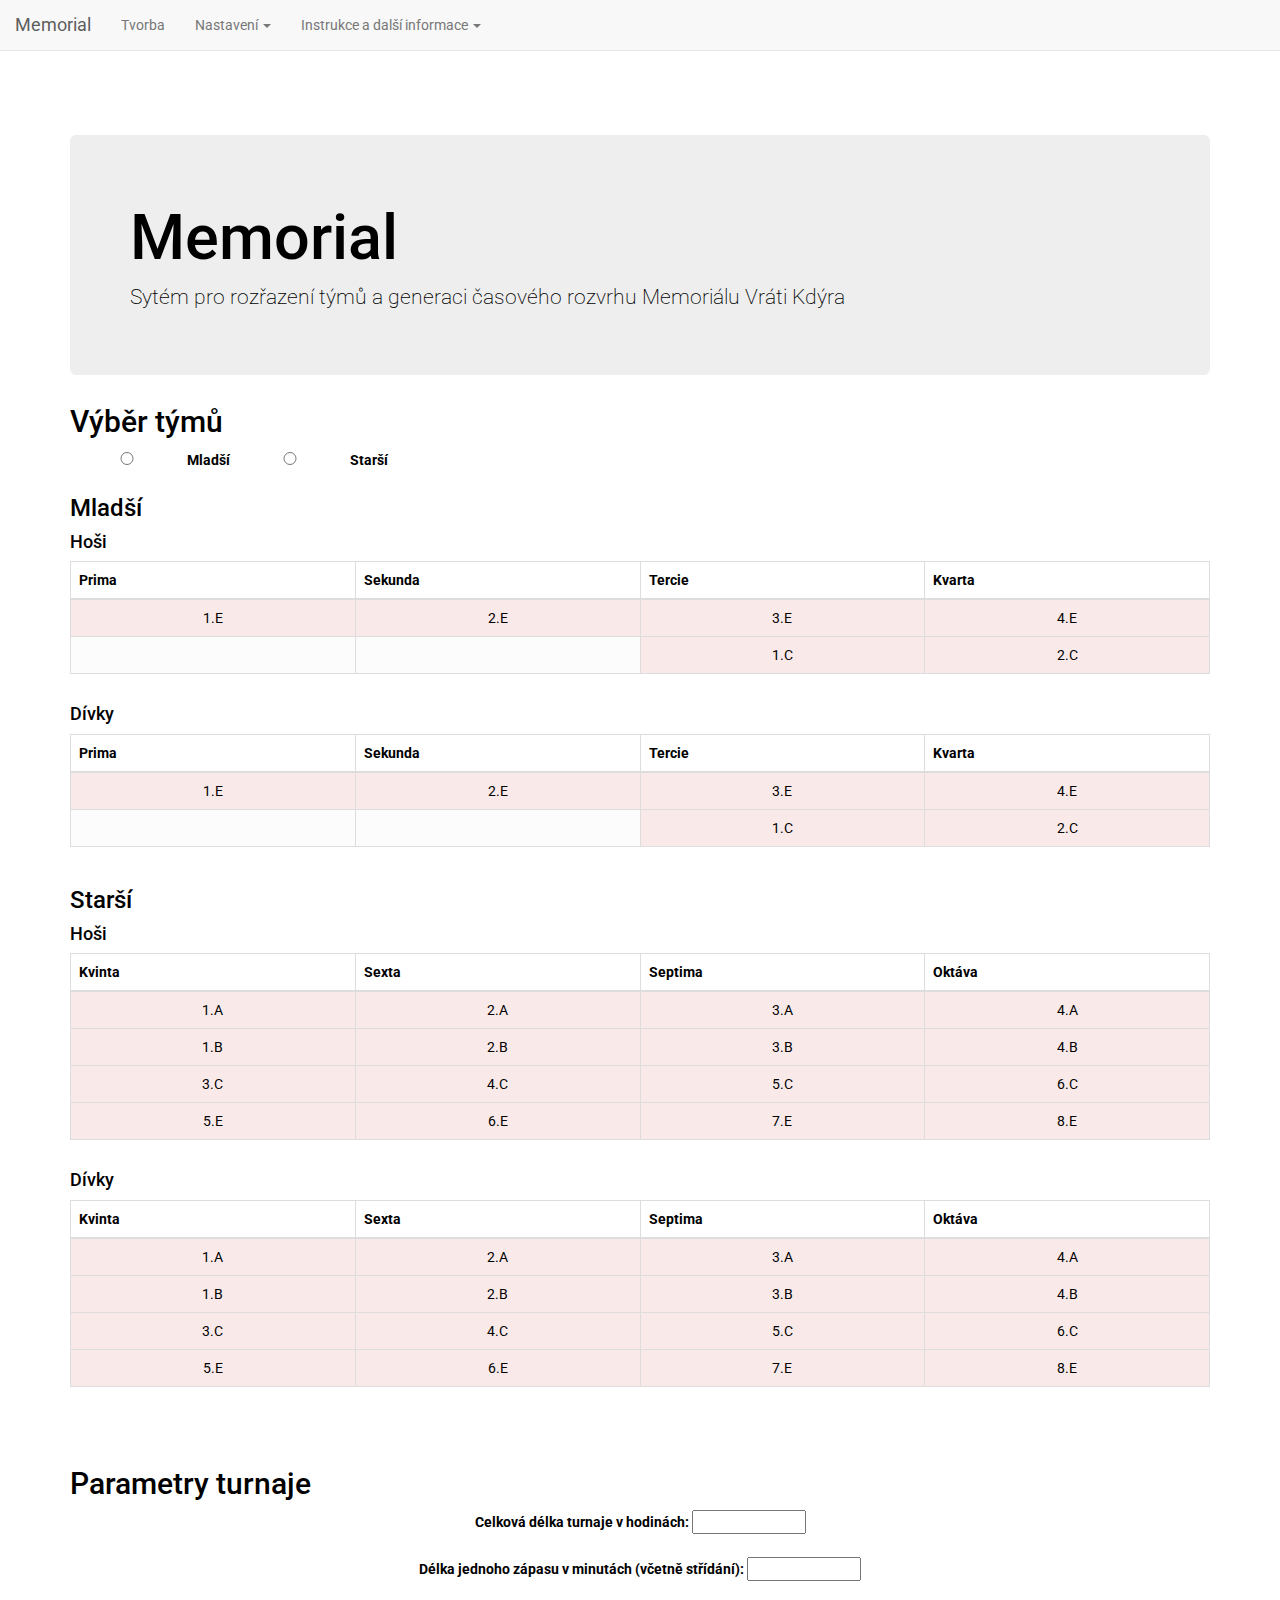
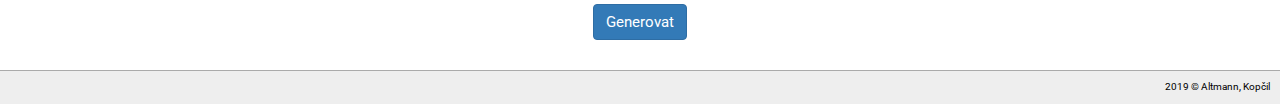
==== public/generate/generate.html @ 23718e71 "initial commit" ====
<!DOCTYPE html>
<html>
    <head>
        <meta charset="utf-8">
        <meta name="viewport" content="width=device-width, initial-scale=1">
        <title>Page Title</title>
        <link rel="stylesheet" href="https://maxcdn.bootstrapcdn.com/bootstrap/3.4.0/css/bootstrap.min.css">
        <script src="https://ajax.googleapis.com/ajax/libs/jquery/3.4.0/jquery.min.js"></script>
        <script src="https://maxcdn.bootstrapcdn.com/bootstrap/3.4.0/js/bootstrap.min.js"></script>
        <link rel="stylesheet" href="../shared/assets/general.css">
        <link rel="stylesheet" href="assets/style.css">
    </head>
    <body>
        <div class="container">
            <!-- Top navbar menu -->
            <div class="navbar-placeholder"></div>
            
            <!-- Header -->
            <div class="header-placeholder"></div>
            
            <!--<div class="table-responsive">
                <table class="table table-bordered table-condensed">
                    <thead>
                        <tr>
                            <th style="width: 30%">Čas</th>
                            <th style="width: 70%">Týmy</th>
                        </tr>
                    </thead>
                    <tbody>
                        <tr>
                            <td>1</td>
                            <td>2</td>
                        </tr>
                        <tr>
                            <td>1</td>
                            <td>2</td>
                        </tr>
                    </tbody>
                </table>
            </div>-->
            <!-- Header -->
            
            <!-- Main content -->
            <h2>Výběr týmů</h2>
            <p>
                <input type="radio" id="y" name="y-o">
                <label for="y">Mladší</label>
                <input type="radio" id="o" name="y-o">
                <label for="o">Starší</label>
            </p>
            <div class="young-container">
            <h3 id="title-young">Mladší</h3>
            <h4>Hoši</h4>
            <div class="table-responsive choose young lads">
                <table class="table table-bordered">
                    <thead>
                        <tr>
                            <th style="width: 25%">Prima</th>
                            <th style="width: 25%">Sekunda</th>
                            <th style="width: 25%">Tercie</th>
                            <th style="width: 25%">Kvarta</th>
                        </tr>
                    </thead>
                    <tbody>
                        <tr>
                            <td>1.E</td>
                            <td>2.E</td>
                            <td>3.E</td>
                            <td>4.E</td>
                        </tr>
                        <tr>
                            <td class="empty"></td>
                            <td class="empty"></td>
                            <td>1.C</td>
                            <td>2.C</td>
                        </tr>
                    </tbody>
                </table>
            </div>
            <h4>Dívky</h4>
            <div class="table-responsive choose young lasses">
                <table class="table table-bordered">
                    <thead>
                        <tr>
                            <th style="width: 25%">Prima</th>
                            <th style="width: 25%">Sekunda</th>
                            <th style="width: 25%">Tercie</th>
                            <th style="width: 25%">Kvarta</th>
                        </tr>
                    </thead>
                    <tbody>
                        <tr>
                            <td>1.E</td>
                            <td>2.E</td>
                            <td>3.E</td>
                            <td>4.E</td>
                        </tr>
                        <tr>
                            <td class="empty"></td>
                            <td class="empty"></td>
                            <td>1.C</td>
                            <td>2.C</td>
                        </tr>
                    </tbody>
                </table>
            </div>
            </div>
            <div class="old-container">
            <h3 id="title">Starší</h3>
            <h4>Hoši</h4>
            <div class="table-responsive choose old lads">
                <table class="table table-bordered">
                    <thead>
                        <tr>
                            <th style="width: 25%">Kvinta</th>
                            <th style="width: 25%">Sexta</th>
                            <th style="width: 25%">Septima</th>
                            <th style="width: 25%">Oktáva</th>
                        </tr>
                    </thead>
                    <tbody>
                        <tr>
                            <td>1.A</td>
                            <td>2.A</td>
                            <td>3.A</td>
                            <td>4.A</td>
                        </tr>
                        <tr>
                            <td>1.B</td>
                            <td>2.B</td>
                            <td>3.B</td>
                            <td>4.B</td>
                        </tr>
                        <tr>
                            <td>3.C</td>
                            <td>4.C</td>
                            <td>5.C</td>
                            <td>6.C</td>
                        </tr>
                        <tr>
                            <td>5.E</td>
                            <td>6.E</td>
                            <td>7.E</td>
                            <td>8.E</td>
                        </tr>
                    </tbody>
                </table>
            </div>
            <h4>Dívky</h4>
            <div class="table-responsive choose old lasses">
                <table class="table table-bordered">
                    <thead>
                        <tr>
                            <th style="width: 25%">Kvinta</th>
                            <th style="width: 25%">Sexta</th>
                            <th style="width: 25%">Septima</th>
                            <th style="width: 25%">Oktáva</th>
                        </tr>
                    </thead>
                    <tbody>
                        <tr>
                            <td>1.A</td>
                            <td>2.A</td>
                            <td>3.A</td>
                            <td>4.A</td>
                        </tr>
                        <tr>
                            <td>1.B</td>
                            <td>2.B</td>
                            <td>3.B</td>
                            <td>4.B</td>
                        </tr>
                        <tr>
                            <td>3.C</td>
                            <td>4.C</td>
                            <td>5.C</td>
                            <td>6.C</td>
                        </tr>
                        <tr>
                            <td>5.E</td>
                            <td>6.E</td>
                            <td>7.E</td>
                            <td>8.E</td>
                        </tr>
                    </tbody>
                </table>
            </div>
            </div>
            <br>
            <div align="center" class="debug">
                <label>Vybrané týmy: </label>
                <br>
                <textarea id="listOfSelected" rows="5"></textarea>
                <br>
            </div>
            <br>
            <h2 is="parameters">Parametry turnaje</h2>
            <form align="center" action>
                <label>Celková délka turnaje v hodinách:</label>
                <input
                    type="number"
                    id="time">
                <br>
                <br>
                <label>Délka jednoho zápasu v minutách (včetně střídání):</label>
                <input
                    type="number"
                    id="oneMatch">
                <br>
                <br>
                <button class="btn btn-primary" id="generate">
                    Generovat
                </button>
            </form>
            <!-- Main content - end -->
            
            <!-- Footer - start -->
            <footer class="footer">
                2019 &#169; Altmann, Kopčil
            </footer>
            <!-- Footer - end -->
        </div>
        <script src="../shared/assets/load_placeholders.js"></script>
        <script src="assets/script.js"></script>
    </body>
</html>
---- public/shared/assets/general.css ----
@import url('https://fonts.googleapis.com/css?family=Roboto:300&display=swap');

* {
    padding : 0;
    margin : 0;
}

body {
    background : white;
    color : black;
    font-family: 'Roboto', sans-serif;
}

button:active, input:focus{
    outline:none;
}

.head-jumbo {
    margin-top:15vh;
}

.footer {
    text-align: right;
    font-size: 0.7em;
    padding: 1em;
    margin-top: 3em;
    background-color: #eee;
    width: 100vw;
    position:absolute;
    left:0;
    border-top: 1px solid #aaa;
}
---- public/generate/assets/style.css ----
tbody{
    text-align: center;
}
.choose td{
    background-color: rgba(200, 50, 40, 0.1);
}
.choose .selected{
    background-color: rgba(50, 200, 40, 0.1);
}
.choose .empty{
    background-color: rgba(0, 0, 0, 0.01);
}

textarea{
    width:80%;
    font-size:1.1em;
}

.debug {
    display:none;
}

#y:checked + .young-container {
    display: none;
}

input{
    width:10%;
    text-align:center;
}

#generate{
    font-size:1.1em;
}
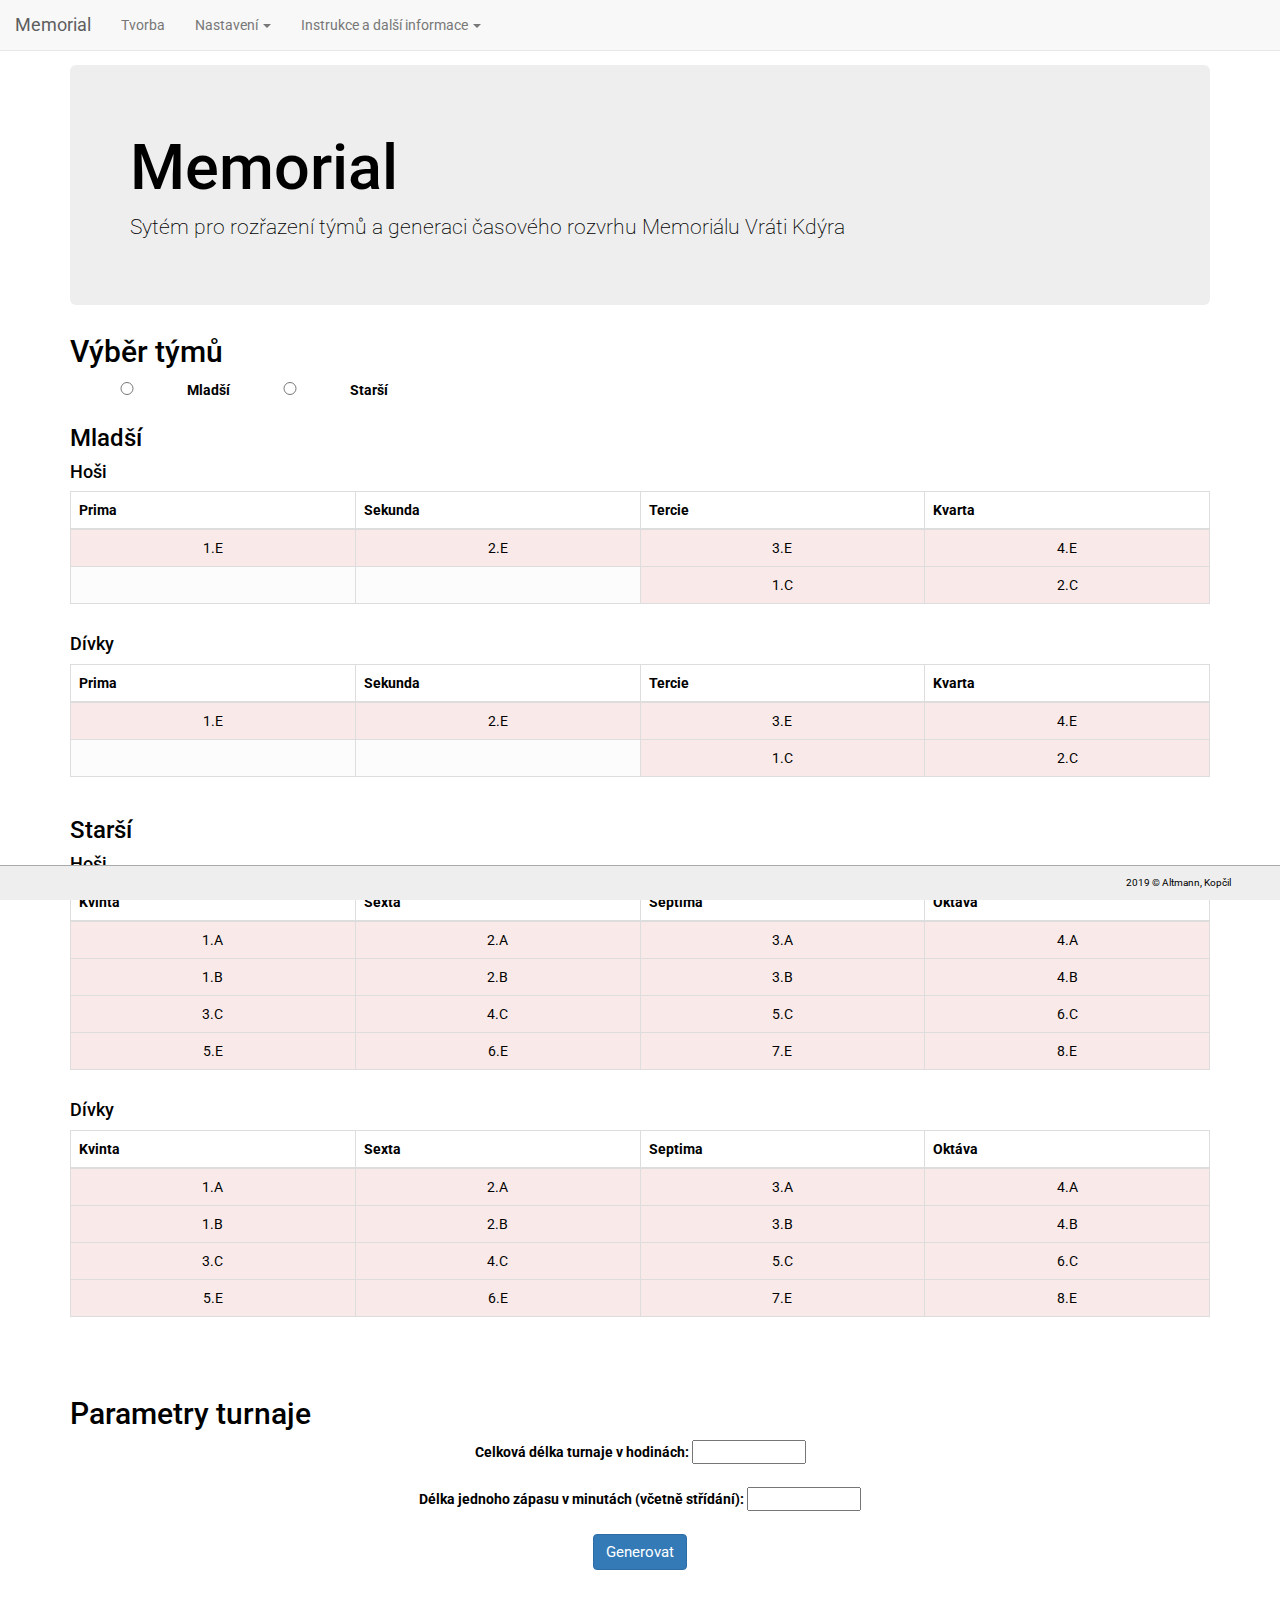
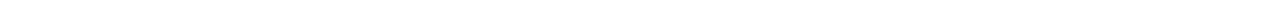
==== commit f10ed3a5: "upated modules, more placeholders, started building login page" ====
--- a/public/generate/generate.html
+++ b/public/generate/generate.html
@@ -3,12 +3,15 @@
     <head>
         <meta charset="utf-8">
         <meta name="viewport" content="width=device-width, initial-scale=1">
-        <title>Page Title</title>
+        
         <link rel="stylesheet" href="https://maxcdn.bootstrapcdn.com/bootstrap/3.4.0/css/bootstrap.min.css">
         <script src="https://ajax.googleapis.com/ajax/libs/jquery/3.4.0/jquery.min.js"></script>
         <script src="https://maxcdn.bootstrapcdn.com/bootstrap/3.4.0/js/bootstrap.min.js"></script>
         <link rel="stylesheet" href="../shared/assets/general.css">
         <link rel="stylesheet" href="assets/style.css">
+
+        <title>Memorial - Tvorba</title>
+        <link rel="icon" href="../shared/media/icon.png">
     </head>
     <body>
         <div class="container">
@@ -214,11 +217,9 @@
             </form>
             <!-- Main content - end -->
             
-            <!-- Footer - start -->
-            <footer class="footer">
-                2019 &#169; Altmann, Kopčil
-            </footer>
-            <!-- Footer - end -->
+            <!-- Footer -->
+            <div class="footer-placeholder"></div>
+            
         </div>
         <script src="../shared/assets/load_placeholders.js"></script>
         <script src="assets/script.js"></script>
--- a/public/shared/assets/general.css
+++ b/public/shared/assets/general.css
@@ -6,6 +6,8 @@
 }
 
 body {
+    margin-top: 65px;
+    margin-bottom: 4em;
     background : white;
     color : black;
     font-family: 'Roboto', sans-serif;
@@ -15,18 +17,16 @@
     outline:none;
 }
 
-.head-jumbo {
-    margin-top:15vh;
-}
-
 .footer {
     text-align: right;
     font-size: 0.7em;
     padding: 1em;
+    padding-right: 5em;
     margin-top: 3em;
     background-color: #eee;
     width: 100vw;
-    position:absolute;
+    position: fixed;
     left:0;
+    bottom: 0;
     border-top: 1px solid #aaa;
 }
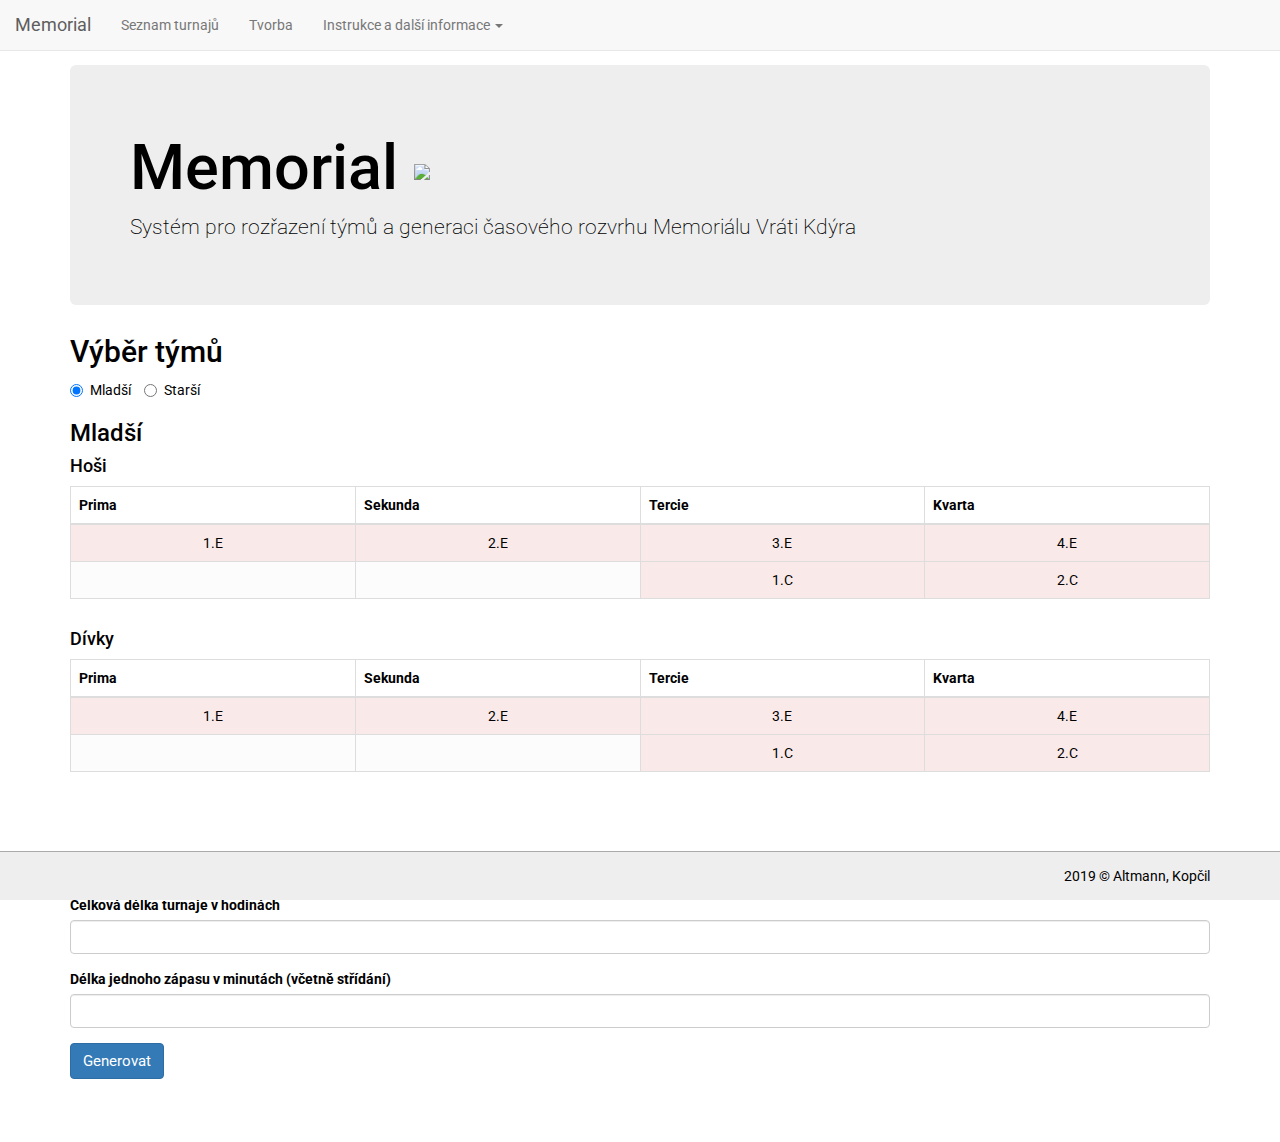
==== commit f7cea9ae: "completed login, updated to fit standards, started makin list screen" ====
--- a/public/generate/generate.html
+++ b/public/generate/generate.html
@@ -45,12 +45,15 @@
             
             <!-- Main content -->
             <h2>Výběr týmů</h2>
-            <p>
-                <input type="radio" id="y" name="y-o">
+            <form class="form-inline">
+                <!-- <input type="radio" id="y" name="y-o">
                 <label for="y">Mladší</label>
                 <input type="radio" id="o" name="y-o">
-                <label for="o">Starší</label>
-            </p>
+                <label for="o">Starší</label> -->
+
+                <label class="radio-inline"><input type="radio" value="y" name="y-o" checked>Mladší</label>
+                <label class="radio-inline"><input type="radio" value="o" name="y-o">Starší</label>
+                </form>
             <div class="young-container">
             <h3 id="title-young">Mladší</h3>
             <h4>Hoši</h4>
@@ -198,22 +201,27 @@
             </div>
             <br>
             <h2 is="parameters">Parametry turnaje</h2>
-            <form align="center" action>
+            <!-- <form align="center" action class>
                 <label>Celková délka turnaje v hodinách:</label>
-                <input
-                    type="number"
-                    id="time">
+                <input type="number" id="time">
                 <br>
                 <br>
                 <label>Délka jednoho zápasu v minutách (včetně střídání):</label>
-                <input
-                    type="number"
-                    id="oneMatch">
-                <br>
-                <br>
-                <button class="btn btn-primary" id="generate">
-                    Generovat
-                </button>
+                <input type="number" id="oneMatch">
+                <br>
+                <br>
+                <button class="btn btn-primary" id="generate">Generovat</button>
+            </form> -->
+            <form action="" class="vertical-form">
+                <div class="form-group">
+                    <label for="time" class="control-label">Celková délka turnaje v hodinách</label>
+                    <input type="number" class="form-control" id="time">
+                </div>
+                <div class="form-group">
+                    <label for="oneMatch"  class="control-label">Délka jednoho zápasu v minutách (včetně střídání)</label>
+                    <input type="number" class="form-control" id="oneMatch">
+                </div>
+                <button type="button" class="btn btn-primary" id="generate">Generovat</button>
             </form>
             <!-- Main content - end -->
             
--- a/public/shared/assets/general.css
+++ b/public/shared/assets/general.css
@@ -1,4 +1,4 @@
-@import url('https://fonts.googleapis.com/css?family=Roboto:300&display=swap');
+@import url('https://fonts.googleapis.com/css?family=Roboto:300&subset=latin,latin-ext');
 
 * {
     padding : 0;
@@ -7,7 +7,7 @@
 
 body {
     margin-top: 65px;
-    margin-bottom: 4em;
+    margin-bottom: 4.5em;
     background : white;
     color : black;
     font-family: 'Roboto', sans-serif;
@@ -17,9 +17,14 @@
     outline:none;
 }
 
+
+.gymik-logo{
+    width: 1em;
+}
+
 .footer {
     text-align: right;
-    font-size: 0.7em;
+    /* font-size: 0.7em; */
     padding: 1em;
     padding-right: 5em;
     margin-top: 3em;
--- a/public/generate/assets/style.css
+++ b/public/generate/assets/style.css
@@ -20,15 +20,6 @@
     display:none;
 }
 
-#y:checked + .young-container {
-    display: none;
-}
-
-input{
-    width:10%;
-    text-align:center;
-}
-
 #generate{
     font-size:1.1em;
 }
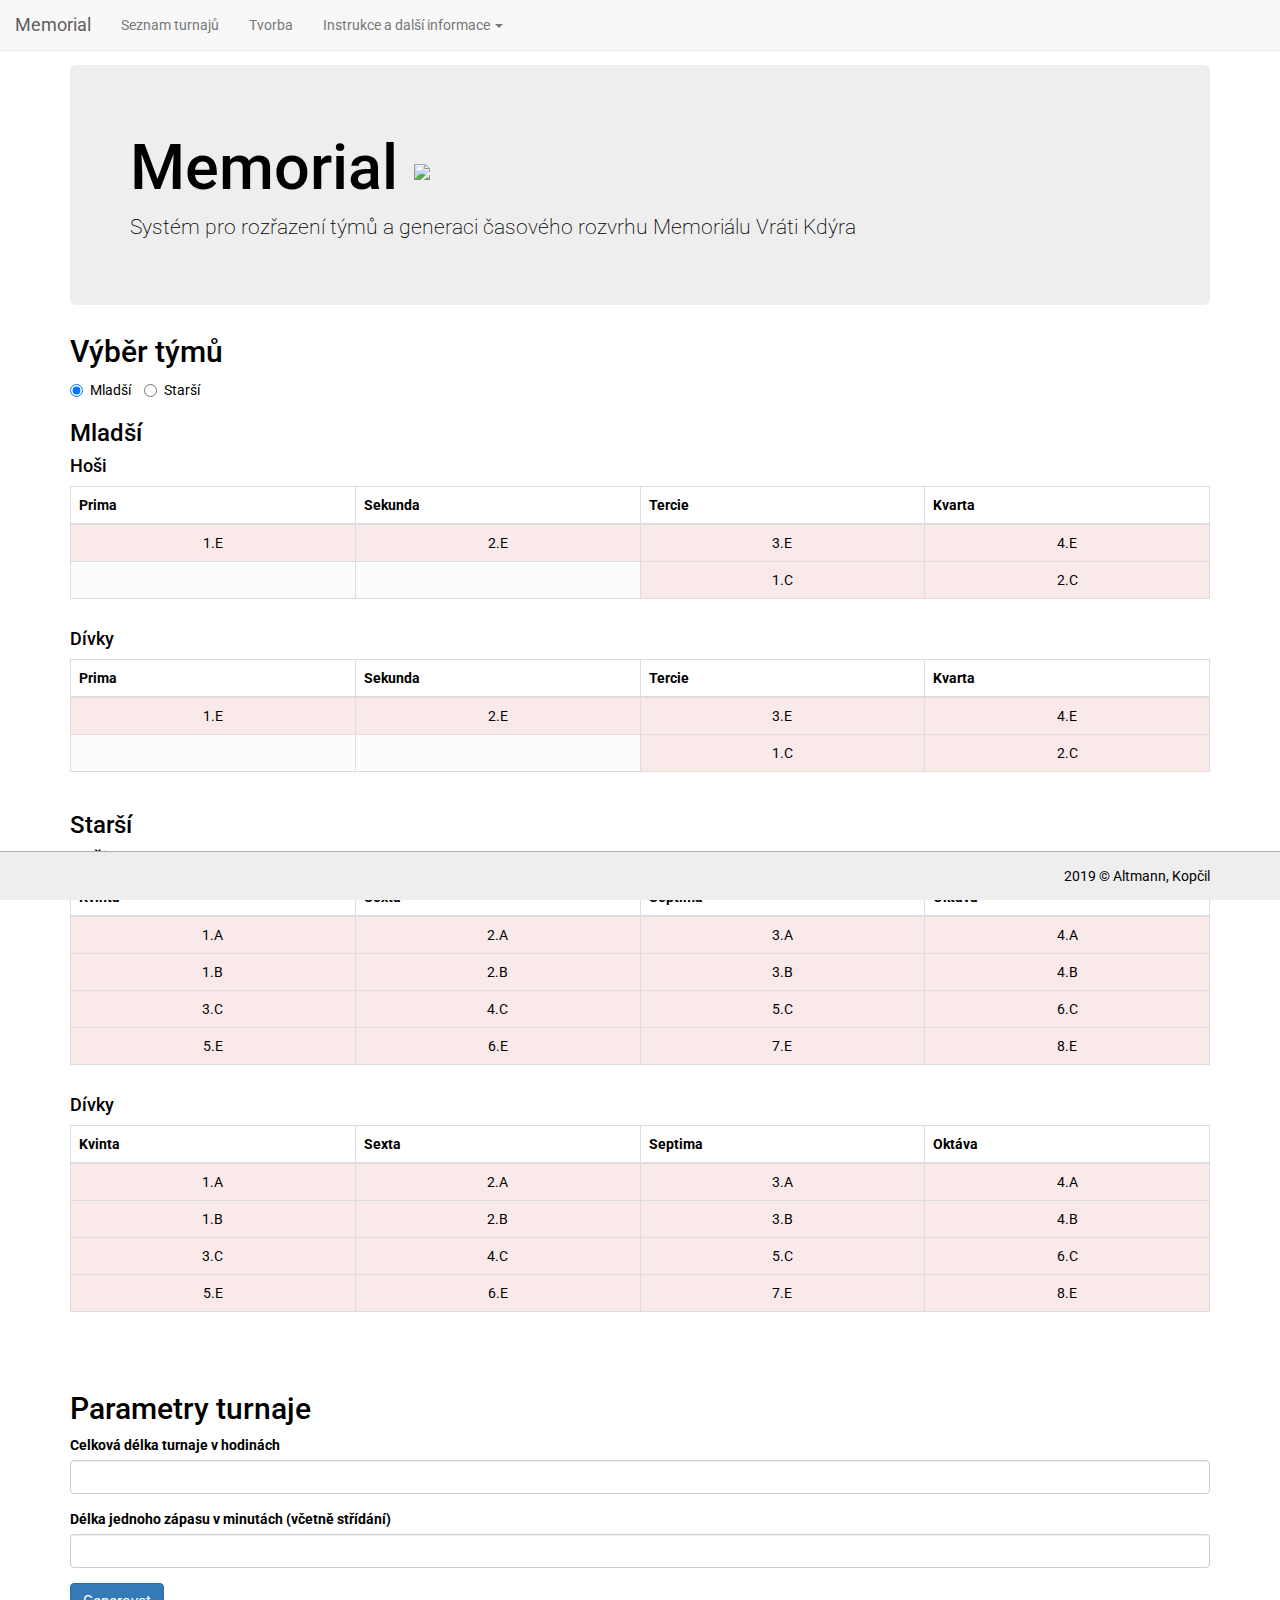
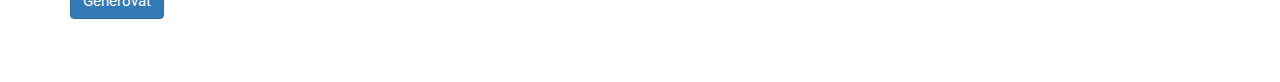
==== commit 94461724: "pages completed, working on compatibility" ====
--- a/public/generate/generate.html
+++ b/public/generate/generate.html
@@ -1,27 +1,29 @@
 <!DOCTYPE html>
 <html>
-    <head>
-        <meta charset="utf-8">
-        <meta name="viewport" content="width=device-width, initial-scale=1">
-        
-        <link rel="stylesheet" href="https://maxcdn.bootstrapcdn.com/bootstrap/3.4.0/css/bootstrap.min.css">
-        <script src="https://ajax.googleapis.com/ajax/libs/jquery/3.4.0/jquery.min.js"></script>
-        <script src="https://maxcdn.bootstrapcdn.com/bootstrap/3.4.0/js/bootstrap.min.js"></script>
-        <link rel="stylesheet" href="../shared/assets/general.css">
-        <link rel="stylesheet" href="assets/style.css">
-
-        <title>Memorial - Tvorba</title>
-        <link rel="icon" href="../shared/media/icon.png">
-    </head>
-    <body>
-        <div class="container">
-            <!-- Top navbar menu -->
-            <div class="navbar-placeholder"></div>
-            
-            <!-- Header -->
-            <div class="header-placeholder"></div>
-            
-            <!--<div class="table-responsive">
+
+<head>
+    <meta charset="utf-8">
+    <meta name="viewport" content="width=device-width, initial-scale=1">
+
+    <script src="https://ajax.googleapis.com/ajax/libs/jquery/3.4.0/jquery.min.js"></script>
+    <script src="https://maxcdn.bootstrapcdn.com/bootstrap/3.4.0/js/bootstrap.min.js"></script>
+    <link rel="stylesheet" href="https://maxcdn.bootstrapcdn.com/bootstrap/3.4.0/css/bootstrap.min.css">
+    <link rel="stylesheet" href="../shared/assets/css/general.css">
+    <link rel="stylesheet" href="assets/style.css">
+
+    <title>Memorial - Tvorba</title>
+    <link rel="icon" href="../shared/media/icon.png">
+</head>
+
+<body>
+    <div class="container">
+        <!-- Top navbar menu -->
+        <div class="navbar-placeholder"></div>
+
+        <!-- Header -->
+        <div class="header-placeholder"></div>
+
+        <!--<div class="table-responsive">
                 <table class="table table-bordered table-condensed">
                     <thead>
                         <tr>
@@ -41,20 +43,20 @@
                     </tbody>
                 </table>
             </div>-->
-            <!-- Header -->
-            
-            <!-- Main content -->
-            <h2>Výběr týmů</h2>
-            <form class="form-inline">
-                <!-- <input type="radio" id="y" name="y-o">
+        <!-- Header -->
+
+        <!-- Main content -->
+        <h2>Výběr týmů</h2>
+        <form class="form-inline">
+            <!-- <input type="radio" id="y" name="y-o">
                 <label for="y">Mladší</label>
                 <input type="radio" id="o" name="y-o">
                 <label for="o">Starší</label> -->
 
-                <label class="radio-inline"><input type="radio" value="y" name="y-o" checked>Mladší</label>
-                <label class="radio-inline"><input type="radio" value="o" name="y-o">Starší</label>
-                </form>
-            <div class="young-container">
+            <label class="radio-inline"><input type="radio" value="y" name="y-o" checked>Mladší</label>
+            <label class="radio-inline"><input type="radio" value="o" name="y-o">Starší</label>
+        </form>
+        <div class="young-container">
             <h3 id="title-young">Mladší</h3>
             <h4>Hoši</h4>
             <div class="table-responsive choose young lads">
@@ -110,8 +112,8 @@
                     </tbody>
                 </table>
             </div>
-            </div>
-            <div class="old-container">
+        </div>
+        <div class="old-container">
             <h3 id="title">Starší</h3>
             <h4>Hoši</h4>
             <div class="table-responsive choose old lads">
@@ -191,17 +193,17 @@
                     </tbody>
                 </table>
             </div>
-            </div>
+        </div>
+        <br>
+        <div align="center" class="debug">
+            <label>Vybrané týmy: </label>
             <br>
-            <div align="center" class="debug">
-                <label>Vybrané týmy: </label>
-                <br>
-                <textarea id="listOfSelected" rows="5"></textarea>
-                <br>
-            </div>
+            <textarea id="listOfSelected" rows="5"></textarea>
             <br>
-            <h2 is="parameters">Parametry turnaje</h2>
-            <!-- <form align="center" action class>
+        </div>
+        <br>
+        <h2 is="parameters">Parametry turnaje</h2>
+        <!-- <form align="center" action class>
                 <label>Celková délka turnaje v hodinách:</label>
                 <input type="number" id="time">
                 <br>
@@ -212,24 +214,25 @@
                 <br>
                 <button class="btn btn-primary" id="generate">Generovat</button>
             </form> -->
-            <form action="" class="vertical-form">
-                <div class="form-group">
-                    <label for="time" class="control-label">Celková délka turnaje v hodinách</label>
-                    <input type="number" class="form-control" id="time">
-                </div>
-                <div class="form-group">
-                    <label for="oneMatch"  class="control-label">Délka jednoho zápasu v minutách (včetně střídání)</label>
-                    <input type="number" class="form-control" id="oneMatch">
-                </div>
-                <button type="button" class="btn btn-primary" id="generate">Generovat</button>
-            </form>
-            <!-- Main content - end -->
-            
-            <!-- Footer -->
-            <div class="footer-placeholder"></div>
-            
-        </div>
-        <script src="../shared/assets/load_placeholders.js"></script>
-        <script src="assets/script.js"></script>
-    </body>
+        <form action="" class="vertical-form">
+            <div class="form-group">
+                <label for="time" class="control-label">Celková délka turnaje v hodinách</label>
+                <input type="number" class="form-control" id="time" min="1">
+            </div>
+            <div class="form-group">
+                <label for="oneMatch" class="control-label">Délka jednoho zápasu v minutách (včetně střídání)</label>
+                <input type="number" class="form-control" id="oneMatch" min="1">
+            </div>
+            <button type="button" class="btn btn-primary" id="generate">Generovat</button>
+        </form>
+        <!-- Main content - end -->
+
+        <!-- Footer -->
+        <div class="footer-placeholder"></div>
+
+    </div>
+    <script src="../shared/assets/scripts/load_placeholders.js"></script>
+    <script src="assets/script.js"></script>
+</body>
+
 </html>--- a/public/shared/assets/css/general.css
+++ b/public/shared/assets/css/general.css
@@ -0,0 +1,37 @@
+@import url('https://fonts.googleapis.com/css?family=Roboto:300&subset=latin,latin-ext');
+
+* {
+    padding : 0;
+    margin : 0;
+}
+
+body {
+    margin-top: 65px;
+    margin-bottom: 4.5em;
+    background : white;
+    color : black;
+    font-family: 'Roboto', sans-serif;
+}
+
+button:active, input:focus{
+    outline:none;
+}
+
+
+.gymik-logo{
+    width: 1em;
+}
+
+.footer {
+    text-align: right;
+    /* font-size: 0.7em; */
+    padding: 1em;
+    padding-right: 5em;
+    margin-top: 3em;
+    background-color: #eee;
+    width: 100vw;
+    position: fixed;
+    left:0;
+    bottom: 0;
+    border-top: 1px solid #aaa;
+}
